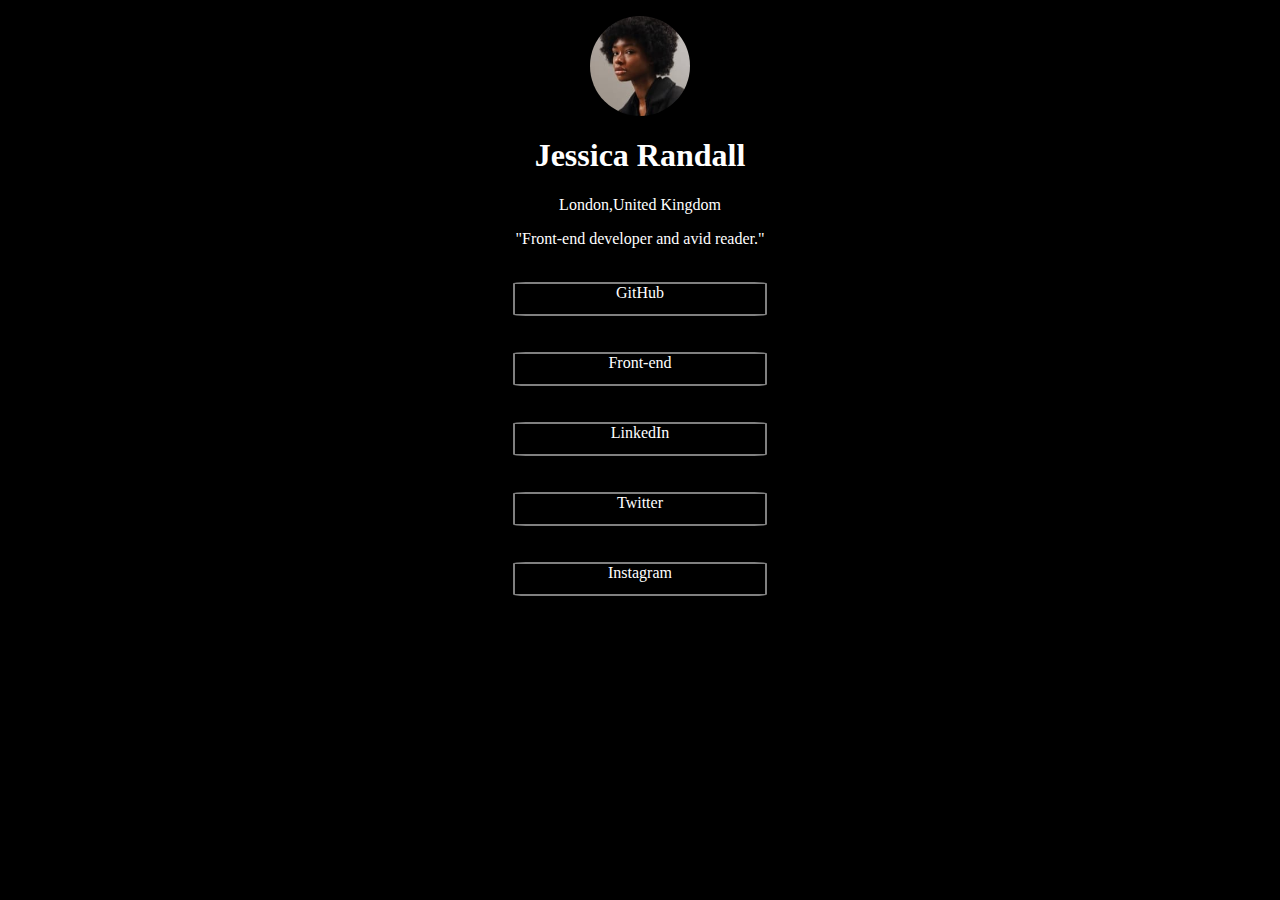
==== social-links-profile-main/index.html @ e5e6070f "Initial commit" ====
<!DOCTYPE html>
<html lang="en">
  <head>
    <meta charset="UTF-8" />
    <meta name="viewport" content="width=device-width, initial-scale=1.0" />

    <title>Frontend Mentor | Social links profile</title>

    <link rel="stylesheet" href="./index.css" />
  </head>
  <body>
    <div>
      <figure>
        <img src="./assets/images/avatar-jessica.jpeg" alt="" />
      </figure>
    </div>
    <main>
      <section>
        <div>
          <h1>
            <span>Jessica Randall</span>
          </h1>
          <span><p>London,United Kingdom</p></span>
        </div>
      </section>
      <section>
        <div>
          <p id="para">"Front-end developer and avid reader."</p>
        </div>
      </section>
      <form action="#">
        <div class="container">
          <label s class="c">GitHub</label>
          <label class="c">Front-end</label>
          <label class="c">LinkedIn</label>
          <label class="c">Twitter</label>
          <label class="c">Instagram</label>
        </div>
      </form>
    </main>
  </body>
</html>
---- social-links-profile-main/index.css ----
img {
  display: block;
  margin-left: auto;
  margin-right: auto;
  border-radius: 50%;
  height: 100px;
}

h1 {
  color: white;
  text-align: center;
}
p {
  /* line-height: 1.2px; */
  text-align: center;
  color: Green hsl(75, 94%, 57%);
  color: white;
}

.container {
  display: flex;
  flex-direction: column;
  justify-content: center;
  align-items: center;
  /* color: white; */
}
.c {
  color: white;
  display: flex;
  justify-content: center;
  width: 250px;
  height: 30px;
  border: 2px solid grey;
  border-radius: 5%;
  margin: 18px;

  background-color: Grey 700hsl (0, 0%, 20%);
}

body {
  background-color: black;
  /* border: 500px white solid; */
  margin-bottom: 50px;
  /* z-index: -0; */
}
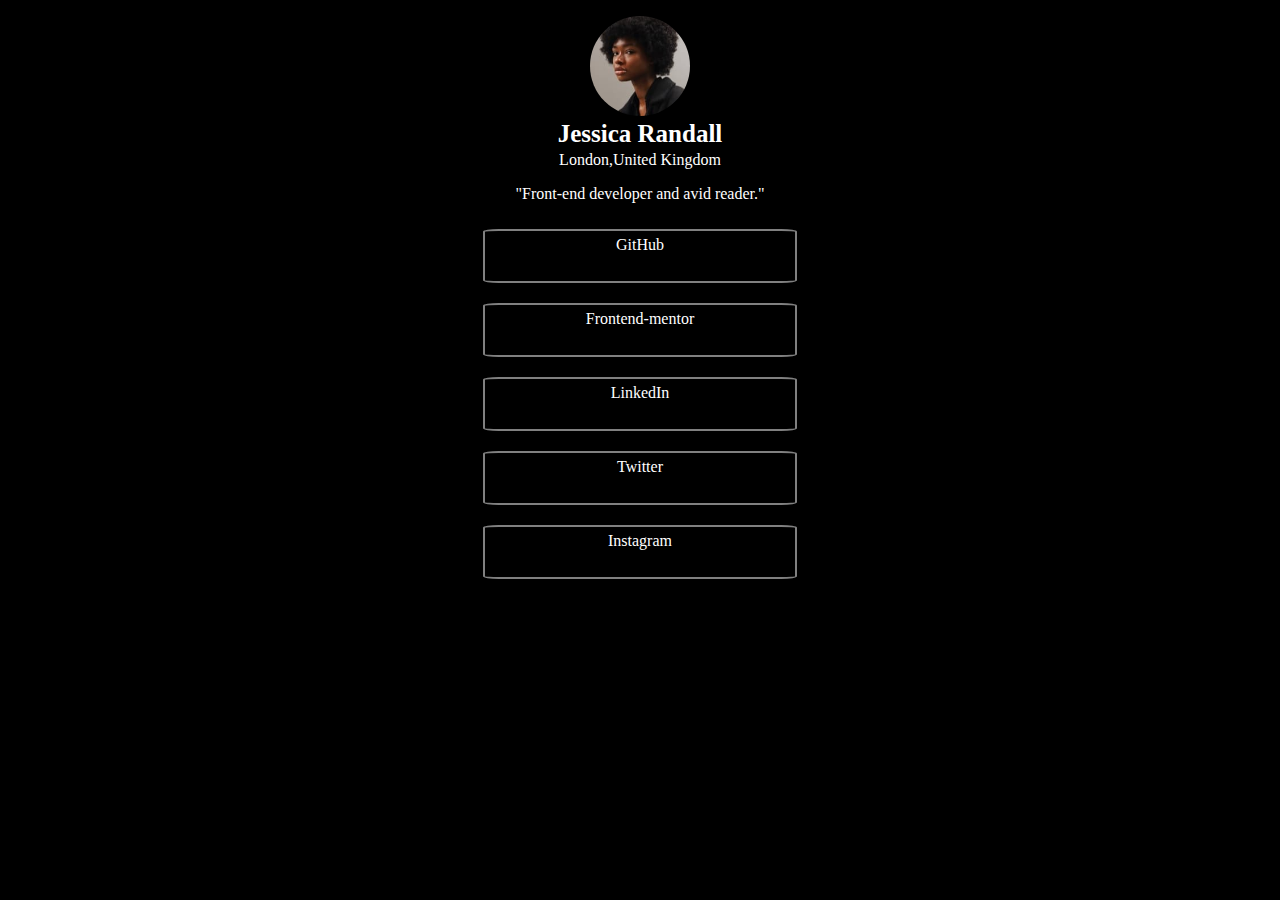
==== commit be535c62: "designing" ====
--- a/social-links-profile-main/index.html
+++ b/social-links-profile-main/index.html
@@ -31,7 +31,7 @@
       <form action="#">
         <div class="container">
           <label s class="c">GitHub</label>
-          <label class="c">Front-end</label>
+          <label class="c">Frontend-mentor</label>
           <label class="c">LinkedIn</label>
           <label class="c">Twitter</label>
           <label class="c">Instagram</label>
--- a/social-links-profile-main/index.css
+++ b/social-links-profile-main/index.css
@@ -4,14 +4,16 @@
   margin-right: auto;
   border-radius: 50%;
   height: 100px;
+  gap: 20px;
 }
 
 h1 {
   color: white;
   text-align: center;
+  line-height: 1.2px;
+  font-size: 25px;
 }
 p {
-  /* line-height: 1.2px; */
   text-align: center;
   color: Green hsl(75, 94%, 57%);
   color: white;
@@ -28,11 +30,12 @@
   color: white;
   display: flex;
   justify-content: center;
-  width: 250px;
-  height: 30px;
+  width: 300px;
+  height: 40px;
   border: 2px solid grey;
   border-radius: 5%;
-  margin: 18px;
+  margin: 10px;
+  padding: 5px;
 
   background-color: Grey 700hsl (0, 0%, 20%);
 }
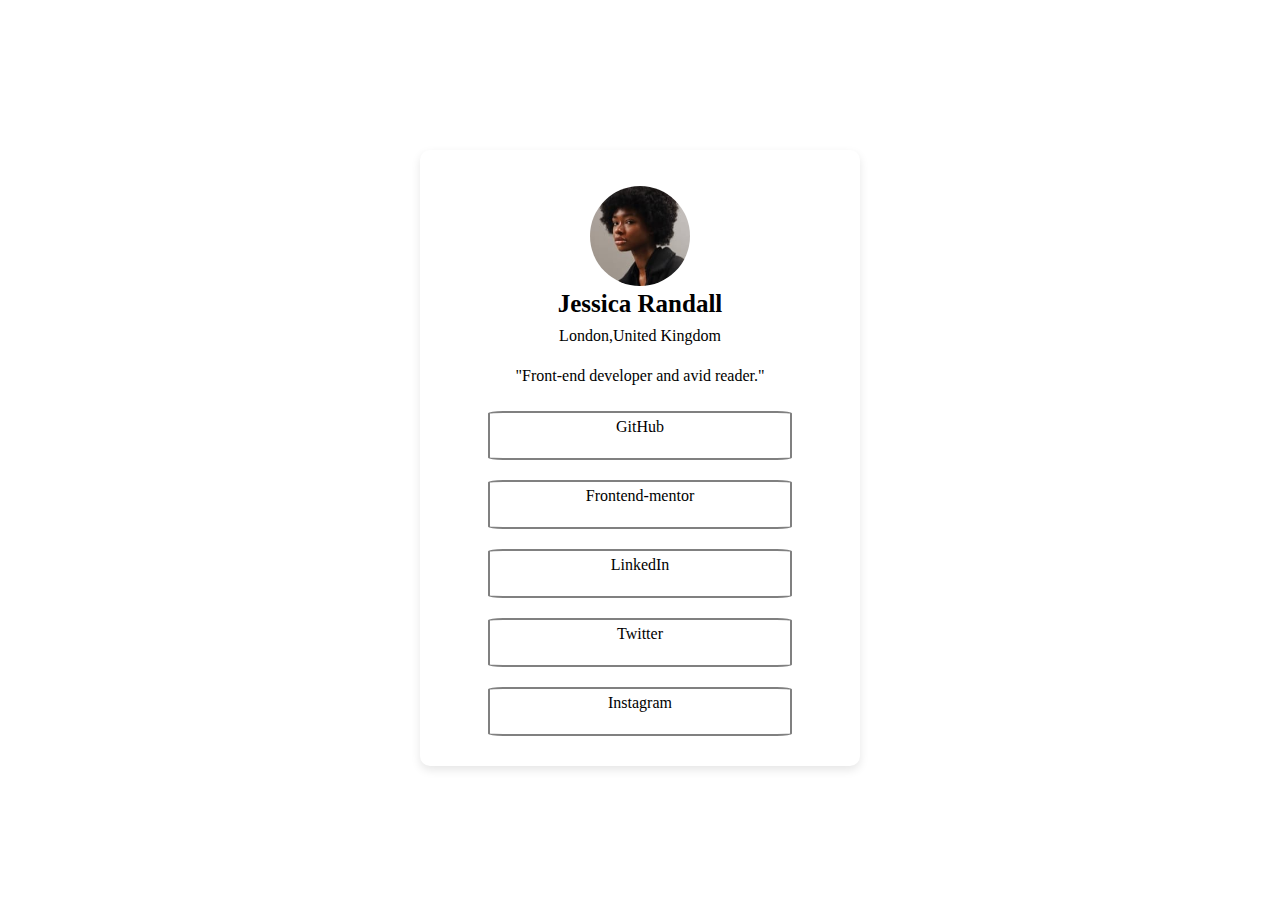
==== commit 057fad8a: "color" ====
--- a/social-links-profile-main/index.html
+++ b/social-links-profile-main/index.html
@@ -9,18 +9,19 @@
     <link rel="stylesheet" href="./index.css" />
   </head>
   <body>
-    <div>
-      <figure>
-        <img src="./assets/images/avatar-jessica.jpeg" alt="" />
-      </figure>
-    </div>
     <main>
+      <div>
+        <figure>
+          <img src="./assets/images/avatar-jessica.jpeg" alt="" />
+        </figure>
+      </div>
+
       <section>
         <div>
           <h1>
             <span>Jessica Randall</span>
           </h1>
-          <span><p>London,United Kingdom</p></span>
+          <span><p class="first-para">London,United Kingdom</p></span>
         </div>
       </section>
       <section>
--- a/social-links-profile-main/index.css
+++ b/social-links-profile-main/index.css
@@ -1,22 +1,25 @@
 img {
-  display: block;
-  margin-left: auto;
-  margin-right: auto;
-  border-radius: 50%;
+  border-radius: 50%; /* Makes the image circular */
+
+  width: 100px;
   height: 100px;
-  gap: 20px;
+}
+figure {
+  display: flex;
+  justify-content: center;
 }
 
 h1 {
-  color: white;
+  /* color: white; */
   text-align: center;
-  line-height: 1.2px;
+  line-height: 1px;
   font-size: 25px;
 }
-p {
-  text-align: center;
+.first-para {
+  line-height: 30px;
+  justify-content: center;
+  display: flex;
   color: Green hsl(75, 94%, 57%);
-  color: white;
 }
 
 .container {
@@ -27,22 +30,31 @@
   /* color: white; */
 }
 .c {
-  color: white;
+  /* color: white; */
   display: flex;
   justify-content: center;
-  width: 300px;
-  height: 40px;
+  width: 290px;
+  height: 35px;
   border: 2px solid grey;
   border-radius: 5%;
   margin: 10px;
   padding: 5px;
 
-  background-color: Grey 700hsl (0, 0%, 20%);
+  background-color: Grey 700 hsl(0, 0%, 20%);
 }
 
 body {
-  background-color: black;
-  /* border: 500px white solid; */
-  margin-bottom: 50px;
-  /* z-index: -0; */
+  background-color: Grey 900 hsl(0, 0%, 8%);
+  display: flex;
+  justify-content: center;
+  align-items: center;
+  height: 100vh;
 }
+main {
+  /* background-color: Grey 800 hsl(0, 0%, 12%);   */
+  padding: 20px;
+  border-radius: 10px;
+  box-shadow: 0px 4px 10px rgba(0, 0, 0, 0.1);
+  text-align: center;
+  width: 400px;
+}
